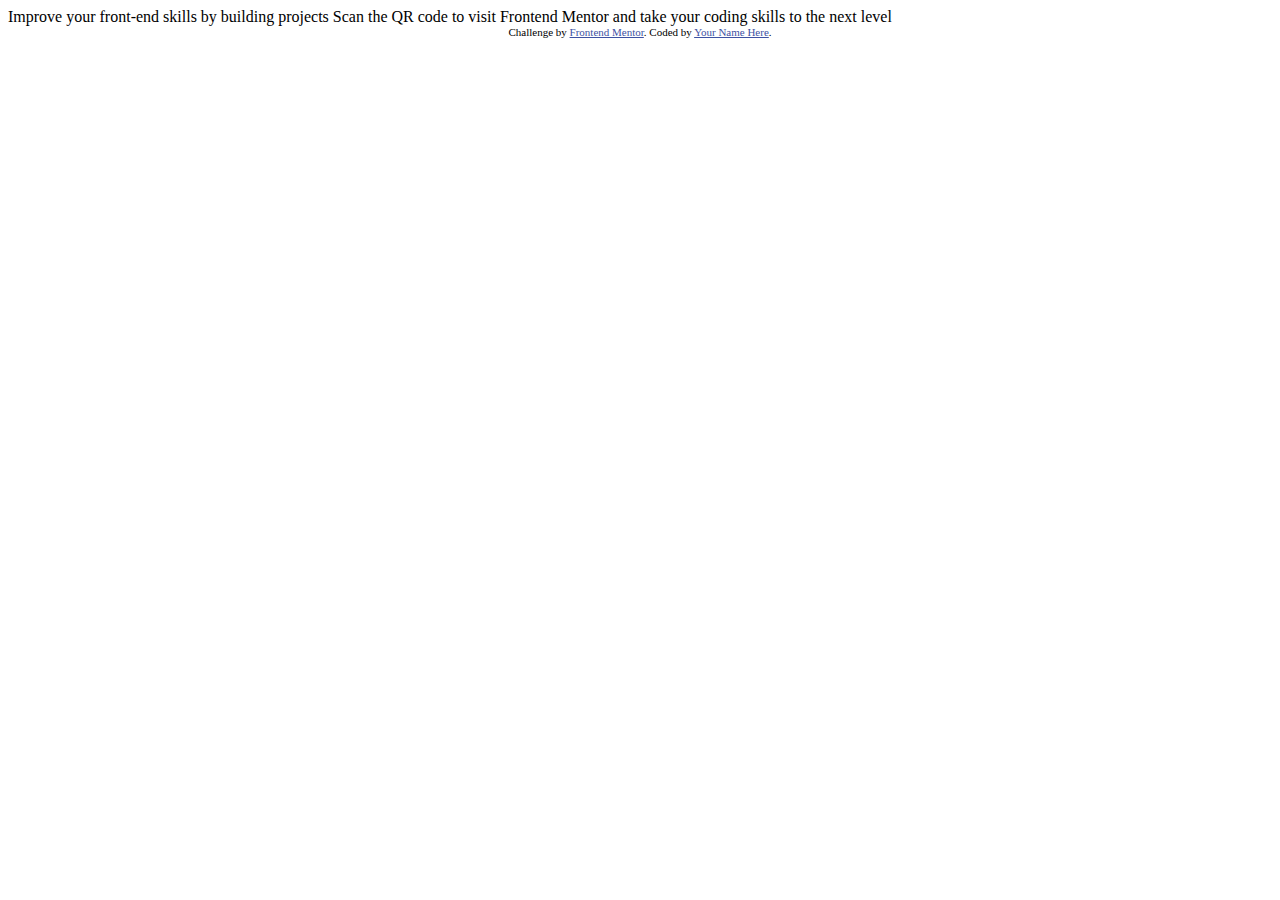
==== FrontEndMasters/qr-code-component-main/index.html @ 7ad63db7 "FrontEndMasters Challenge 1" ====
<!DOCTYPE html>
<html lang="en">
<head>
  <meta charset="UTF-8">
  <meta name="viewport" content="width=device-width, initial-scale=1.0"> <!-- displays site properly based on user's device -->

  <link rel="icon" type="image/png" sizes="32x32" href="./images/favicon-32x32.png">
  
  <title>Frontend Mentor | QR code component</title>

  <!-- Feel free to remove these styles or customise in your own stylesheet 👍 -->
  <style>
    .attribution { font-size: 11px; text-align: center; }
    .attribution a { color: hsl(228, 45%, 44%); }
  </style>
</head>
<body>

  Improve your front-end skills by building projects

  Scan the QR code to visit Frontend Mentor and take your coding skills to the next level
  
  <div class="attribution">
    Challenge by <a href="https://www.frontendmentor.io?ref=challenge" target="_blank">Frontend Mentor</a>. 
    Coded by <a href="#">Your Name Here</a>.
  </div>
</body>
</html>
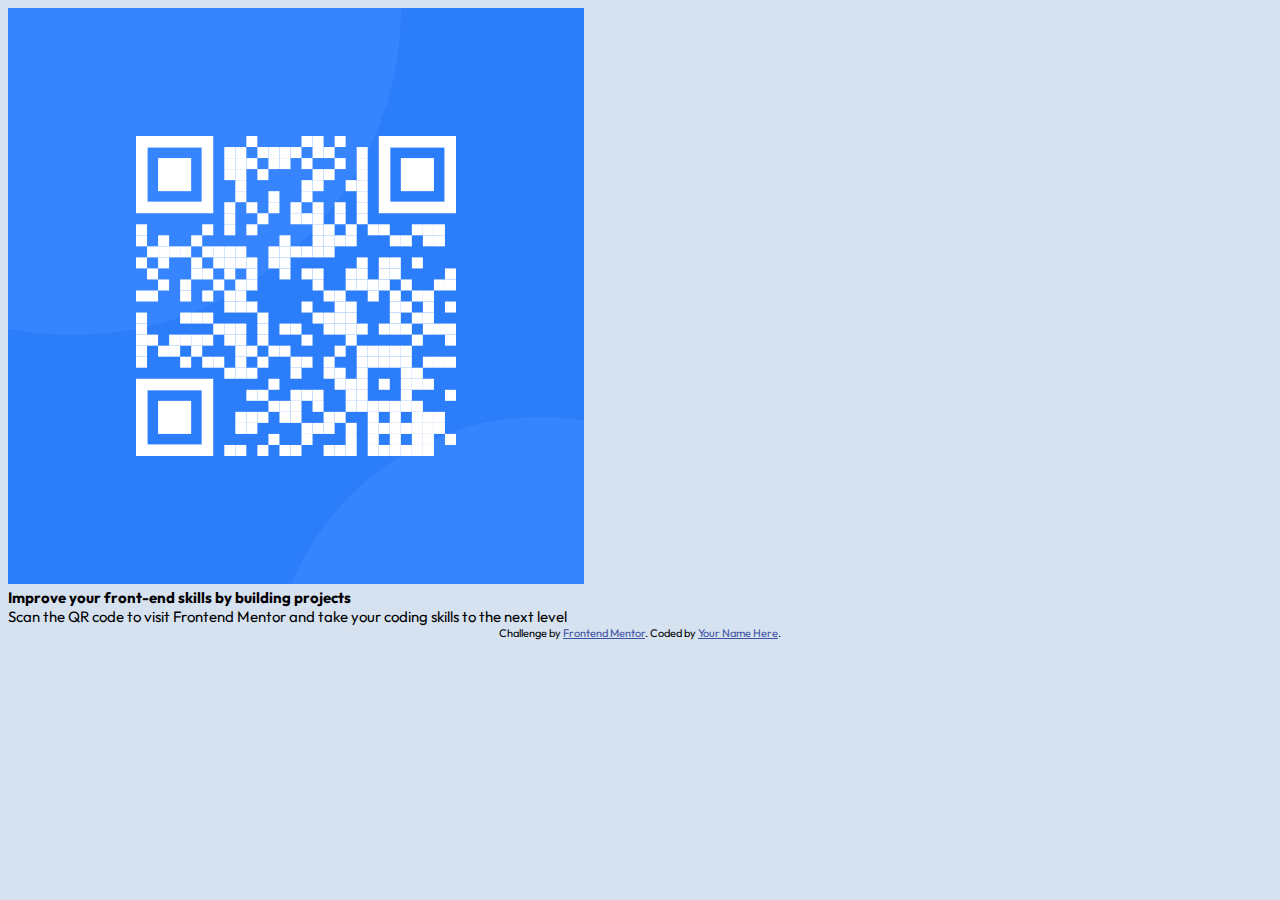
==== commit 1e2592f4: "FEM1 Setting up font and colors" ====
--- a/FrontEndMasters/qr-code-component-main/index.html
+++ b/FrontEndMasters/qr-code-component-main/index.html
@@ -5,20 +5,41 @@
   <meta name="viewport" content="width=device-width, initial-scale=1.0"> <!-- displays site properly based on user's device -->
 
   <link rel="icon" type="image/png" sizes="32x32" href="./images/favicon-32x32.png">
-  
+  <link rel="preconnect" href="https://fonts.googleapis.com">
+  <link rel="preconnect" href="https://fonts.gstatic.com" crossorigin>
+  <link href="https://fonts.googleapis.com/css2?family=Outfit:wght@400;700&display=swap" rel="stylesheet">
+
   <title>Frontend Mentor | QR code component</title>
 
   <!-- Feel free to remove these styles or customise in your own stylesheet 👍 -->
   <style>
+    :root{
+      --color-white: hsl(0, 0%, 100%);
+      --color-lightgray: hsl(212, 45%, 89%);
+      --color-grayishblue: hsl(220, 15%, 55%);
+      --color-darkblue: hsl(218, 44%, 22%);
+    }
+
+    @import url('https://fonts.googleapis.com/css2?family=Outfit:wght@400;700&display=swap'); 
+
+    body{
+      font-size: 15px;
+      font-family: 'Outfit', sans-serif;
+      background-color: var(--color-lightgray);
+    }
     .attribution { font-size: 11px; text-align: center; }
     .attribution a { color: hsl(228, 45%, 44%); }
+    #mainmsg{font-weight: 700;}
+    #submsg{font-weight: 400;}
+    #qrcomponent{}
   </style>
 </head>
 <body>
-
-  Improve your front-end skills by building projects
-
-  Scan the QR code to visit Frontend Mentor and take your coding skills to the next level
+  <div id="'qrcomponent">
+    <img src="images/image-qr-code.png" alt="QR CODE">
+    <div id='mainmsg'>Improve your front-end skills by building projects</div>
+    <div id="submsg">Scan the QR code to visit Frontend Mentor and take your coding skills to the next level</div>
+  </div>
   
   <div class="attribution">
     Challenge by <a href="https://www.frontendmentor.io?ref=challenge" target="_blank">Frontend Mentor</a>. 
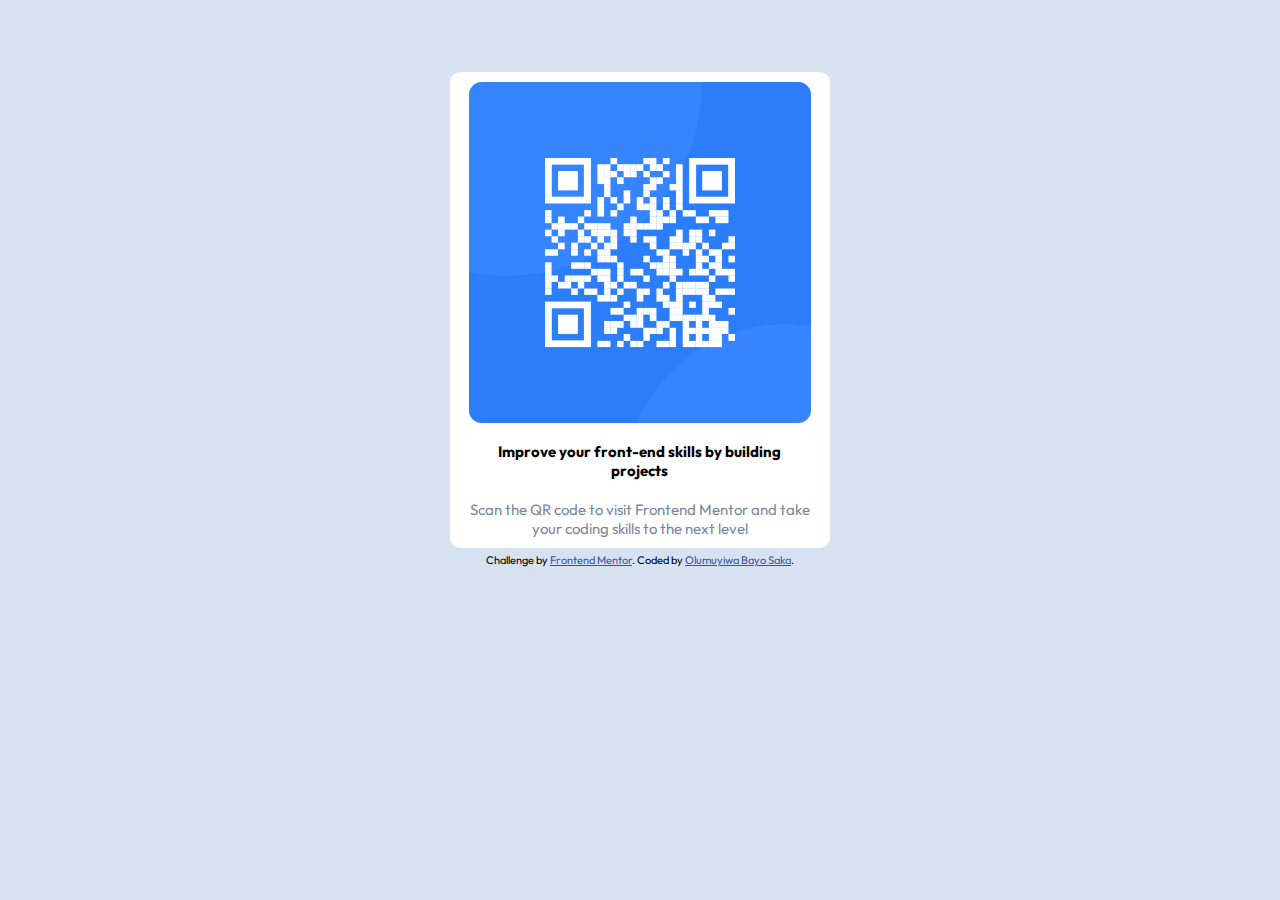
==== commit 899e68f9: "FEM1 First draft before media queries" ====
--- a/FrontEndMasters/qr-code-component-main/index.html
+++ b/FrontEndMasters/qr-code-component-main/index.html
@@ -23,19 +23,48 @@
     @import url('https://fonts.googleapis.com/css2?family=Outfit:wght@400;700&display=swap'); 
 
     body{
+      
       font-size: 15px;
       font-family: 'Outfit', sans-serif;
       background-color: var(--color-lightgray);
+      text-align:center;
     }
-    .attribution { font-size: 11px; text-align: center; }
+    .attribution { font-size: 11px; text-align: center; position:relative; top:5vw; margin-top: 5px; }
     .attribution a { color: hsl(228, 45%, 44%); }
-    #mainmsg{font-weight: 700;}
-    #submsg{font-weight: 400;}
-    #qrcomponent{}
+    #mainmsg{
+      font-weight: 700;
+      padding:10px;
+      max-width: 200px;
+      min-width: 90%;
+      text-align: center;
+      margin:auto;
+    }
+    #submsg{
+      font-weight: 400;
+      padding:10px;
+      max-width: 90%;
+      text-align: center;
+      margin:auto;
+      color:var(--color-grayishblue);
+    }
+    #qrcomponent{
+      position:relative;
+      top:5vw;
+      background-color: var(--color-white);
+      width:30%;
+      margin:auto;
+      border-radius: 10px;
+    }
+    img{
+      width:90%;
+      margin-top:5px;
+      border-radius: 5%;
+      padding:5px;
+    }
   </style>
 </head>
 <body>
-  <div id="'qrcomponent">
+  <div id="qrcomponent">
     <img src="images/image-qr-code.png" alt="QR CODE">
     <div id='mainmsg'>Improve your front-end skills by building projects</div>
     <div id="submsg">Scan the QR code to visit Frontend Mentor and take your coding skills to the next level</div>
@@ -43,7 +72,7 @@
   
   <div class="attribution">
     Challenge by <a href="https://www.frontendmentor.io?ref=challenge" target="_blank">Frontend Mentor</a>. 
-    Coded by <a href="#">Your Name Here</a>.
+    Coded by <a href="#">Olumuyiwa Bayo Saka</a>.
   </div>
 </body>
 </html>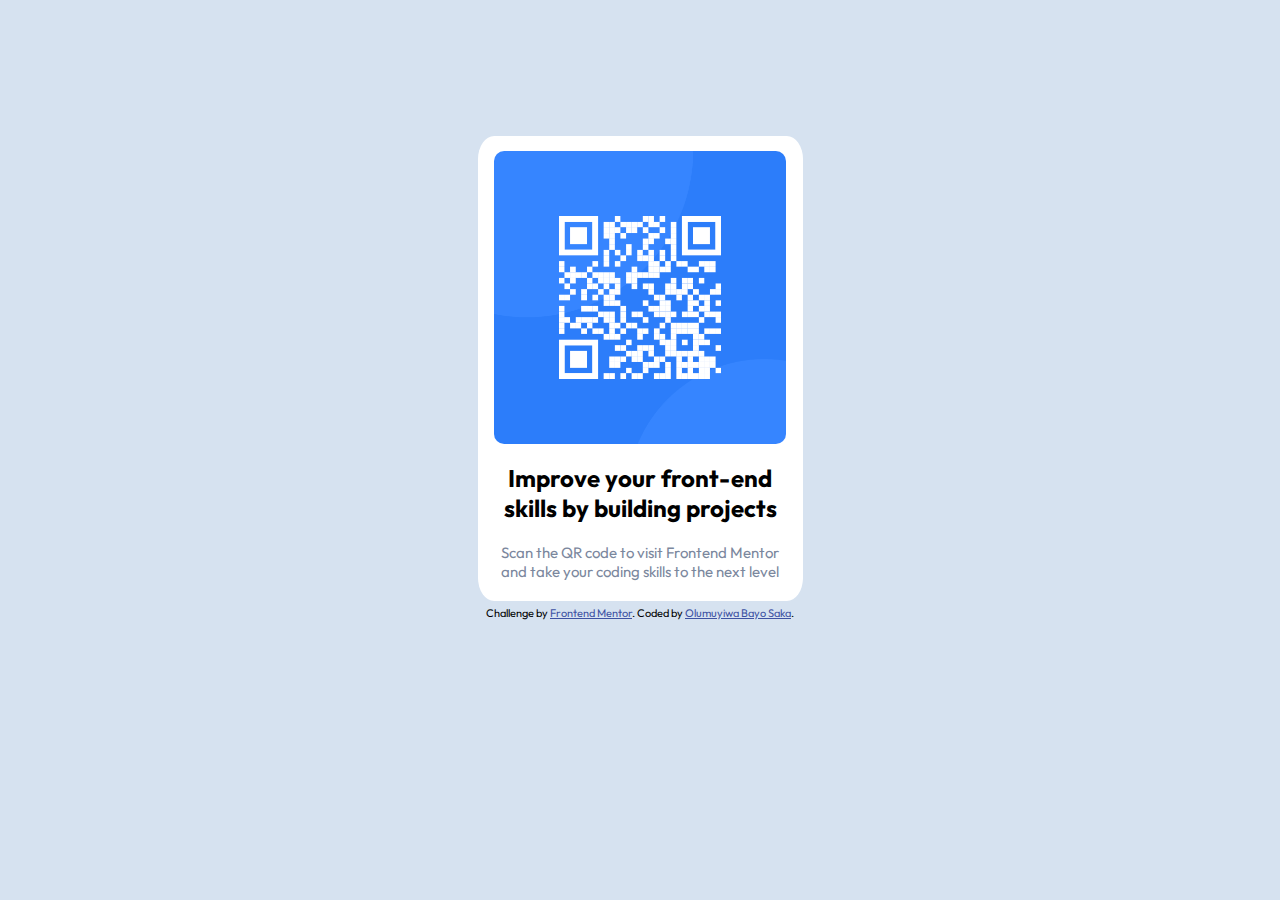
==== commit b9cc35a8: "Final effort." ====
--- a/FrontEndMasters/qr-code-component-main/index.html
+++ b/FrontEndMasters/qr-code-component-main/index.html
@@ -22,52 +22,29 @@
 
     @import url('https://fonts.googleapis.com/css2?family=Outfit:wght@400;700&display=swap'); 
 
-    body{
-      
-      font-size: 15px;
-      font-family: 'Outfit', sans-serif;
-      background-color: var(--color-lightgray);
-      text-align:center;
+    body{      
+      font-size: 15px;      font-family: 'Outfit', sans-serif;
+      background-color: var(--color-lightgray);      text-align:center;
     }
-    .attribution { font-size: 11px; text-align: center; position:relative; top:5vw; margin-top: 5px; }
+    .attribution { font-size: 11px; text-align: center; position:relative; top:10vw; margin-top: 5px; }
     .attribution a { color: hsl(228, 45%, 44%); }
-    #mainmsg{
-      font-weight: 700;
-      padding:10px;
-      max-width: 200px;
-      min-width: 90%;
-      text-align: center;
-      margin:auto;
+    div.fmsg{max-width: 90%; min-width: 90%; text-align:center; margin:auto}
+    #mainmsg{ font-weight:700; font-size: 1.6em; padding:10px;}
+    #submsg{  font-weight:400; padding:10px 10px 20px 10px; color:var(--color-grayishblue);
     }
-    #submsg{
-      font-weight: 400;
-      padding:10px;
-      max-width: 90%;
-      text-align: center;
-      margin:auto;
-      color:var(--color-grayishblue);
+
+    #qrcomponent{
+      position:relative;      top:10vw;      background-color: var(--color-white);
+      width:25%;      min-width:325px;      margin:auto;      border-radius: 5%;
     }
-    #qrcomponent{
-      position:relative;
-      top:5vw;
-      background-color: var(--color-white);
-      width:30%;
-      margin:auto;
-      border-radius: 10px;
-    }
-    img{
-      width:90%;
-      margin-top:5px;
-      border-radius: 5%;
-      padding:5px;
-    }
+    img{      width:90%;      margin-top:10px;      border-radius: 5%;      padding:5px;    }
   </style>
 </head>
 <body>
   <div id="qrcomponent">
     <img src="images/image-qr-code.png" alt="QR CODE">
-    <div id='mainmsg'>Improve your front-end skills by building projects</div>
-    <div id="submsg">Scan the QR code to visit Frontend Mentor and take your coding skills to the next level</div>
+    <div id='mainmsg' class="fmsg">Improve your front-end skills by building projects</div>
+    <div id="submsg" class="fmsg">Scan the QR code to visit Frontend Mentor and take your coding skills to the next level</div>
   </div>
   
   <div class="attribution">
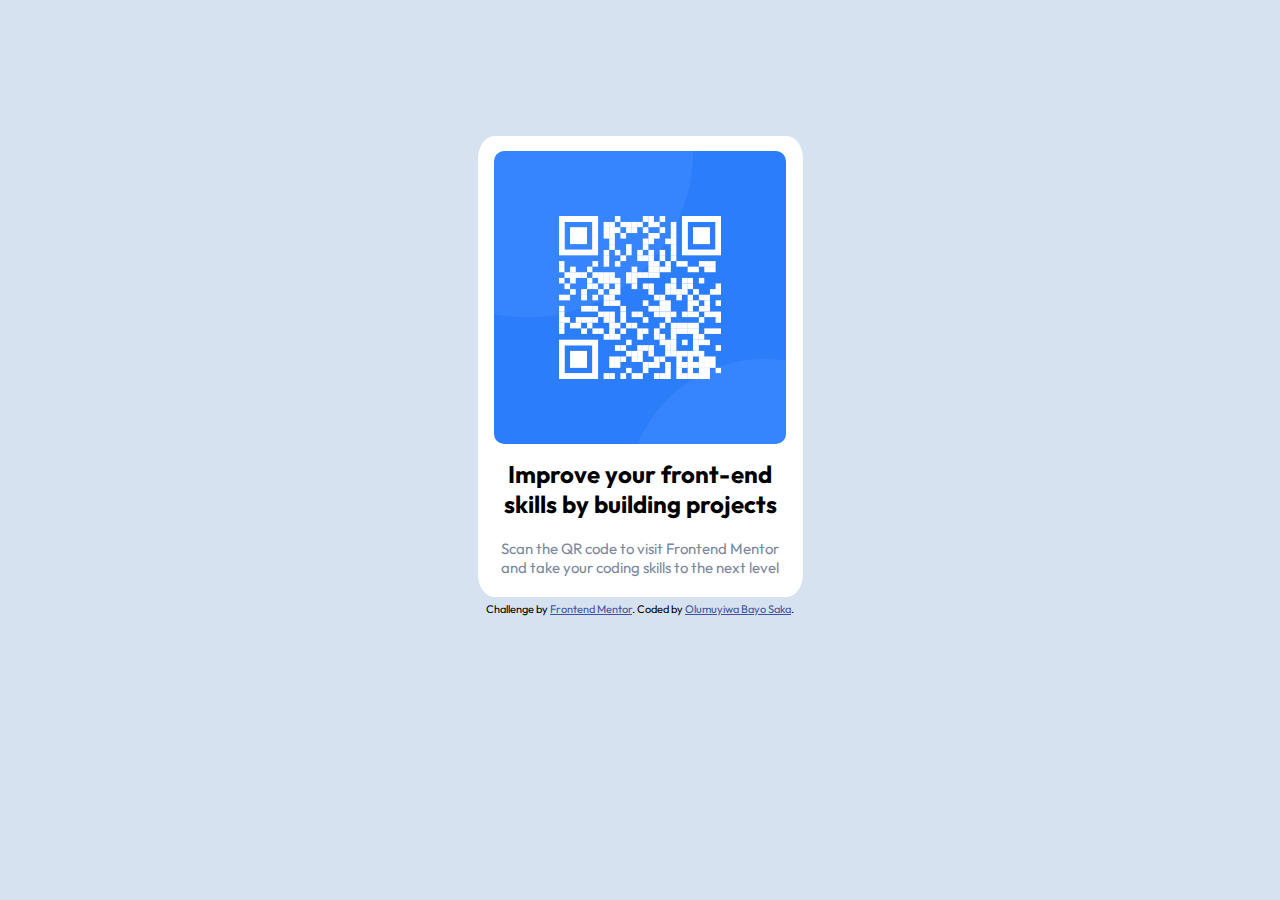
==== commit 0f7cdef2: "FEM1 Post Feedback Update 1" ====
--- a/FrontEndMasters/qr-code-component-main/index.html
+++ b/FrontEndMasters/qr-code-component-main/index.html
@@ -1,55 +1,104 @@
 <!DOCTYPE html>
 <html lang="en">
-<head>
-  <meta charset="UTF-8">
-  <meta name="viewport" content="width=device-width, initial-scale=1.0"> <!-- displays site properly based on user's device -->
+  <head>
+    <meta charset="UTF-8" />
+    <meta name="viewport" content="width=device-width, initial-scale=1.0" />
+    <!-- displays site properly based on user's device -->
 
-  <link rel="icon" type="image/png" sizes="32x32" href="./images/favicon-32x32.png">
-  <link rel="preconnect" href="https://fonts.googleapis.com">
-  <link rel="preconnect" href="https://fonts.gstatic.com" crossorigin>
-  <link href="https://fonts.googleapis.com/css2?family=Outfit:wght@400;700&display=swap" rel="stylesheet">
+    <link
+      rel="icon"
+      type="image/png"
+      sizes="32x32"
+      href="./images/favicon-32x32.png"
+    />
+    <link rel="preconnect" href="https://fonts.googleapis.com" />
+    <link rel="preconnect" href="https://fonts.gstatic.com" crossorigin />
+    <link
+      href="https://fonts.googleapis.com/css2?family=Outfit:wght@400;700&display=swap"
+      rel="stylesheet"
+    />
 
-  <title>Frontend Mentor | QR code component</title>
+    <title>Frontend Mentor | QR code component</title>
 
-  <!-- Feel free to remove these styles or customise in your own stylesheet 👍 -->
-  <style>
-    :root{
-      --color-white: hsl(0, 0%, 100%);
-      --color-lightgray: hsl(212, 45%, 89%);
-      --color-grayishblue: hsl(220, 15%, 55%);
-      --color-darkblue: hsl(218, 44%, 22%);
-    }
+    <!-- Feel free to remove these styles or customise in your own stylesheet 👍 -->
+    <style>
+      :root {
+        --color-white: hsl(0, 0%, 100%);
+        --color-lightgray: hsl(212, 45%, 89%);
+        --color-grayishblue: hsl(220, 15%, 55%);
+        --color-darkblue: hsl(218, 44%, 22%);
+      }
 
-    @import url('https://fonts.googleapis.com/css2?family=Outfit:wght@400;700&display=swap'); 
+      @import url("https://fonts.googleapis.com/css2?family=Outfit:wght@400;700&display=swap");
 
-    body{      
-      font-size: 15px;      font-family: 'Outfit', sans-serif;
-      background-color: var(--color-lightgray);      text-align:center;
-    }
-    .attribution { font-size: 11px; text-align: center; position:relative; top:10vw; margin-top: 5px; }
-    .attribution a { color: hsl(228, 45%, 44%); }
-    div.fmsg{max-width: 90%; min-width: 90%; text-align:center; margin:auto}
-    #mainmsg{ font-weight:700; font-size: 1.6em; padding:10px;}
-    #submsg{  font-weight:400; padding:10px 10px 20px 10px; color:var(--color-grayishblue);
-    }
+      body {
+        display: flex;
+        justify-content: center;
+        align-items: center;
+        flex-direction: column;
+        font-size: 15px;
+        font-family: "Outfit", sans-serif;
+        background-color: var(--color-lightgray);
+      }
+      .attribution {
+        font-size: 11px;
+        text-align: center;
+        margin-top: 5px;
+      }
+      .attribution a {
+        color: hsl(228, 45%, 44%);
+      }
+      div.captiontext {
+        max-width: 90%;
+        min-width: 90%;
+        text-align: center;
+      }
+      .maintext {
+        font-weight: 700;
+        font-size: 1.6em;
+        padding: 10px;
+      }
+      .subtext {
+        font-weight: 400;
+        padding: 10px 10px 20px 10px;
+        color: var(--color-grayishblue);
+      }
+      .imageboxcomponent {
+        display: flex;
+        flex-direction: column;
+        justify-content: center;
+        align-items: center;
+        margin-top: 10vw;
+        background-color: var(--color-white);
+        width: 20%;
+        min-width: 325px;
+        border-radius: 5%;
+      }
+      img {
+        width: 90%;
+        margin-top: 10px;
+        border-radius: 5%;
+        padding: 5px;
+      }
+    </style>
+  </head>
+  <body>
+    <div class="imageboxcomponent">
+      <img src="images/image-qr-code.png" alt="QR code to frontendmentor.io" />
+      <div class="captiontext maintext">
+        Improve your front-end skills by building projects
+      </div>
+      <div class="captiontext subtext">
+        Scan the QR code to visit Frontend Mentor and take your coding skills to
+        the next level
+      </div>
+    </div>
 
-    #qrcomponent{
-      position:relative;      top:10vw;      background-color: var(--color-white);
-      width:25%;      min-width:325px;      margin:auto;      border-radius: 5%;
-    }
-    img{      width:90%;      margin-top:10px;      border-radius: 5%;      padding:5px;    }
-  </style>
-</head>
-<body>
-  <div id="qrcomponent">
-    <img src="images/image-qr-code.png" alt="QR CODE">
-    <div id='mainmsg' class="fmsg">Improve your front-end skills by building projects</div>
-    <div id="submsg" class="fmsg">Scan the QR code to visit Frontend Mentor and take your coding skills to the next level</div>
-  </div>
-  
-  <div class="attribution">
-    Challenge by <a href="https://www.frontendmentor.io?ref=challenge" target="_blank">Frontend Mentor</a>. 
-    Coded by <a href="#">Olumuyiwa Bayo Saka</a>.
-  </div>
-</body>
-</html>+    <div class="attribution">
+      Challenge by
+      <a href="https://www.frontendmentor.io?ref=challenge" target="_blank"
+        >Frontend Mentor</a
+      >. Coded by <a href="#">Olumuyiwa Bayo Saka</a>.
+    </div>
+  </body>
+</html>
